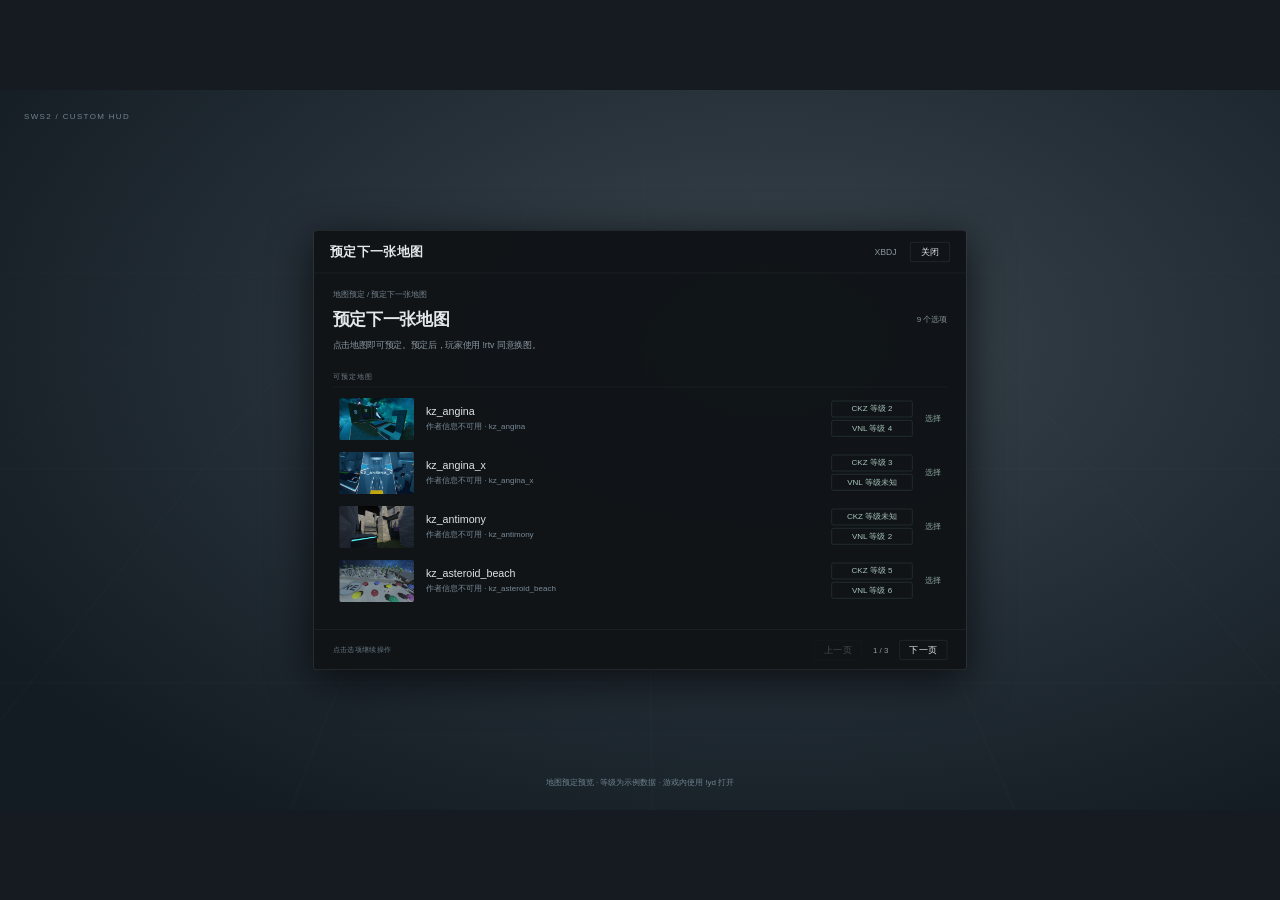
==== preview/reservation.html @ 8ede8101 "feat: add the MapPicker layout and a persistent text sidebar - Add a MapPicker layout with four rows" ====
<!doctype html><html lang="zh-CN"><meta charset="UTF-8"><meta name="viewport" content="width=device-width,initial-scale=1"><title>SWS2 HUD · 交互预览</title><style>/* Original text-only layout. Reference: cs2kz !o's persistent categories and right pane.
   Panorama uses a 1080-high HUD canvas, scaled by CS2. Only map pickers use optional packaged map screenshots. */
.root, #sw_root { width: 100%; height: 100%; }
.root { z-index: 100; }
.hidden { display: none !important; }
Label { font-family: "Stratum2", "Noto Sans CJK SC", "Microsoft YaHei", sans-serif; color: #e4e8eb; }
.menu-box {
    width: 980px; height: 660px;
      display: flex; flex-direction: column;
    background-color: #111518fc; border: 1px solid #ffffff1c; border-radius: 6px;
    box-shadow: 0 14px 64px #000000b0;
    animation-name: panel-in; animation-duration: 0.16s; animation-timing-function: ease-out;
}
.window-header {
    width: 100%; height: 64px; padding: 0px 24px; display: flex; flex-direction: row;
    border-bottom: 1px solid #ffffff14;
}
.window-title { flex: 1; min-width: 0; width: auto;  font-size: 19px; font-weight: bold; letter-spacing: 1px; }
.operator { max-width: 220px;  margin-right: 20px; color: #89949d; font-size: 13px; white-space: nowrap; text-overflow: ellipsis; }
.close-btn { width: 60px; height: 30px;  border: 1px solid #ffffff1c; border-radius: 3px; }
.close-btn Label {   color: #a6afb6; font-size: 13px; white-space: nowrap; }
.close-btn:hover { background-color: #ffffff0c; }
.close-btn:hover Label { color: #ffffff; }
.panes { width: 100%; flex: 1; min-height: 0; height: auto; display: flex; flex-direction: row; }
.sidebar-nav {
    width: 214px; height: 100%; padding: 26px 14px 22px 14px;
    display: flex; flex-direction: column; border-right: 1px solid #ffffff14; background-color: #080b0e38;
}
.nav-heading { margin: 0px 12px 16px 12px; font-size: 11px; color: #707d87; letter-spacing: 1px; }
.categories { width: 100%; flex: 1; min-height: 0; height: auto; display: flex; flex-direction: column; }
.category {
    width: 100%; height: 44px; margin-bottom: 6px; padding: 0px 12px;
    border-left: 2px solid #ffffff00; border-radius: 3px;
    background-color: #ffffff00; transition-property: background-color; transition-duration: 0.08s;
}
.category Label { width: 100%;  font-size: 16px; color: #a0abb3; white-space: nowrap; text-overflow: ellipsis; }
.category:hover { background-color: #ffffff08; }
.category.selected { border-left: 2px solid #98c8bc; background-color: #ffffff0e; }
.category.selected Label { color: #e7f1ee; font-weight: bold; }
.category.disabled { opacity: 0.35; }
.category.disabled:hover { background-color: #ffffff00; }
.sidebar-hint { width: 100%; padding: 0px 12px; color: #626f79; font-size: 11px; line-height: 19px; }
.workspace { flex: 1; min-width: 0; width: auto; height: 100%; display: flex; flex-direction: column; }
.content { width: 100%; flex: 1; min-height: 0; height: auto; padding: 24px 28px 12px 28px; display: flex; flex-direction: column; }
.breadcrumb { width: 100%; height: 24px; color: #75838f; font-size: 12px; white-space: nowrap; text-overflow: ellipsis; }
.heading { width: 100%; height: 43px; display: flex; flex-direction: row; }
.menu-title { flex: 1; min-width: 0; width: auto;  font-size: 25px; font-weight: bold; white-space: nowrap; text-overflow: ellipsis; }
.count-badge {  margin-left: 14px; color: #82918e; font-size: 12px; }
.menu-comment { width: 100%; height: 52px; padding-top: 6px; }
#sw_comment_text { width: 100%; max-height: 44px; font-size: 13px; line-height: 21px; color: #89969f; text-overflow: ellipsis; }
.section-label { width: 100%; height: 28px; padding-top: 4px; color: #6f7b85; font-size: 11px; letter-spacing: 1px; border-bottom: 1px solid #ffffff10; }
.menu-items { width: 100%; flex: 1; min-height: 0; height: auto; padding-top: 8px; display: flex; flex-direction: column; }
.item {
    width: 100%; height: 61px; margin-bottom: 3px; padding: 0px 12px;
    display: flex; flex-direction: row; border-radius: 3px; background-color: #ffffff00;
    transition-property: background-color; transition-duration: 0.08s;
}
.item:hover { background-color: #ffffff0b; }
.item:active { background-color: #ffffff13; }
.item-body { flex: 1; min-width: 0; width: auto;  display: flex; flex-direction: column; }
.item-text { width: 100%; font-size: 16px; color: #dde3e7; white-space: nowrap; text-overflow: ellipsis; }
.item-comment { width: 100%; margin-top: 5px; font-size: 12px; color: #798a97; white-space: nowrap; text-overflow: ellipsis; }
.item-action {  margin-left: 18px; color: #8ba59d; font-size: 12px; }
.item.disabled { opacity: 0.35; }
.item.disabled:hover { background-color: #ffffff00; }
.item.destructive .item-text, .item.destructive .item-action { color: #e29b9e; }
.item.destructive:hover { background-color: #e29b9e0b; }
.confirmation #sw_comment_text { color: #c7b9a5; }
.confirmation .item { height: 72px; border: 1px solid #ffffff13; margin-top: 8px; }
.menu-footer { width: 100%; height: 60px; padding: 0px 28px; display: flex; flex-direction: row; border-top: 1px solid #ffffff10; }
.nav-btn, .page-btn { height: 30px;  padding: 0px 12px; border: 1px solid #ffffff1a; border-radius: 3px; }
.nav-btn { min-width: 64px; margin-right: 8px; }
.page-btn { width: 72px; }
.nav-btn Label, .page-btn Label {   font-size: 12px; color: #a5b0b8; white-space: nowrap; }
.nav-btn:hover, .page-btn:hover { background-color: #ffffff0b; }
.page-btn.disabled { opacity: 0.25; }
.page-btn.disabled:hover { background-color: #ffffff00; }
.page-text { width: 56px;  text-align: center; font-size: 12px; color: #8e9ba5; }
.footer-text { flex: 1; min-width: 0; width: auto;  margin-right: 12px; font-size: 11px; color: #657580; white-space: nowrap; text-overflow: ellipsis; }
.sidebar-empty .menu-items { display: none !important; }
#sw_root.menu-refresh-a .menu-items { animation-name: items-in-a; animation-duration: 0.12s; animation-timing-function: ease-out; }
#sw_root.menu-refresh-b .menu-items { animation-name: items-in-b; animation-duration: 0.12s; animation-timing-function: ease-out; }
@keyframes panel-in {
    0% { opacity: 0; transform: translate3d(0px, 6px, 0px); }
    100% { opacity: 1; transform: translate3d(0px, 0px, 0px); }
}
@keyframes items-in-a {
    0% { opacity: 0.4; }
    100% { opacity: 1; }
}
@keyframes items-in-b {
    0% { opacity: 0.4; }
    100% { opacity: 1; }
}

/* Map reservations share the window but do not show the admin navigation. */
.item.map-row { height: 78px; padding: 0px 10px; }
.map-thumbnail { width: 112px; height: 63px; margin-right: 18px;  background-color: #1b2227; border-radius: 3px; overflow: clip; }
.no-image { width: 100%;  text-align: center; color: #657580; font-size: 11px; }
.map-artwork { width: 100%; height: 100%; background-size: cover; background-position: center; background-repeat: no-repeat; }
.map-tiers { width: 122px;  margin-left: 20px; display: flex; flex-direction: column; }
.map-tier { width: 100%; margin: 2px 0px; padding: 3px 8px; border: 1px solid #98c8bc30; border-radius: 3px; color: #a8c4ba; font-size: 12px; text-align: center; white-space: nowrap; }

/* Generated by tools/build_map_thumbnails.py. Local screenshots only. */
.map-thumb-2f8f480259fca347 { background-image: url("../workshop/panorama/images/custom_game/sws2cs2menus/maps/map-thumb-2f8f480259fca347.jpg"); }
.map-thumb-6b1ae49e5568cf66 { background-image: url("../workshop/panorama/images/custom_game/sws2cs2menus/maps/map-thumb-6b1ae49e5568cf66.jpg"); }
.map-thumb-da8abf7a8d4b1353 { background-image: url("../workshop/panorama/images/custom_game/sws2cs2menus/maps/map-thumb-da8abf7a8d4b1353.jpg"); }
.map-thumb-9224bb7e06672014 { background-image: url("../workshop/panorama/images/custom_game/sws2cs2menus/maps/map-thumb-9224bb7e06672014.jpg"); }
.map-thumb-3d90a481648b4ae9 { background-image: url("../workshop/panorama/images/custom_game/sws2cs2menus/maps/map-thumb-3d90a481648b4ae9.jpg"); }
.map-thumb-017df662f72cf8cb { background-image: url("../workshop/panorama/images/custom_game/sws2cs2menus/maps/map-thumb-017df662f72cf8cb.jpg"); }
.map-thumb-41155f61f1b70b19 { background-image: url("../workshop/panorama/images/custom_game/sws2cs2menus/maps/map-thumb-41155f61f1b70b19.jpg"); }
.map-thumb-a69876ab9d6ff1d5 { background-image: url("../workshop/panorama/images/custom_game/sws2cs2menus/maps/map-thumb-a69876ab9d6ff1d5.jpg"); }
.map-thumb-f2ef50ebd42b8c2c { background-image: url("../workshop/panorama/images/custom_game/sws2cs2menus/maps/map-thumb-f2ef50ebd42b8c2c.jpg"); }
.map-thumb-7d4a7b992f9a886d { background-image: url("../workshop/panorama/images/custom_game/sws2cs2menus/maps/map-thumb-7d4a7b992f9a886d.jpg"); }
.map-thumb-d42480e5d5838945 { background-image: url("../workshop/panorama/images/custom_game/sws2cs2menus/maps/map-thumb-d42480e5d5838945.jpg"); }
.map-thumb-5f5fba13266a5160 { background-image: url("../workshop/panorama/images/custom_game/sws2cs2menus/maps/map-thumb-5f5fba13266a5160.jpg"); }
.map-thumb-adcb1a3047d977a8 { background-image: url("../workshop/panorama/images/custom_game/sws2cs2menus/maps/map-thumb-adcb1a3047d977a8.jpg"); }
.map-thumb-d116072ace399b19 { background-image: url("../workshop/panorama/images/custom_game/sws2cs2menus/maps/map-thumb-d116072ace399b19.jpg"); }
.map-thumb-3e3b2c1d2e6691f6 { background-image: url("../workshop/panorama/images/custom_game/sws2cs2menus/maps/map-thumb-3e3b2c1d2e6691f6.jpg"); }


* { box-sizing: border-box; flex-shrink: 0; }
body { margin: 0; overflow: hidden; font: 14px "Noto Sans CJK SC", "Microsoft YaHei", sans-serif; background: #151b20; color: #e4e8eb; }
button { position: relative; font: inherit; cursor: pointer; color: inherit; text-align: left; border: 0; background: transparent; }
button:focus-visible { outline: 1px solid #98c8bc; outline-offset: 2px; }
span { display: block; }
div { position: relative; }
button:disabled { cursor: default; }
#stage { width: 1920px; height: 1080px; position: absolute; transform-origin: top left; }
.game { position: absolute; inset: 0; overflow: hidden; background: radial-gradient(ellipse at 60% 35%, #39454c, #252f38 45%, #131c22 85%); }
.game:before { content: ''; position: absolute; inset: 0; background: repeating-linear-gradient(0deg, transparent, transparent 130px, #b8cdd706 131px), repeating-linear-gradient(90deg, transparent, transparent 160px, #b8cdd706 161px); transform: perspective(550px) rotateX(35deg) scale(2); }
.preview-label { position: absolute; top: 32px; left: 36px; font-size: 12px; letter-spacing: 2px; color: #71838f; }
.preview-note { position: absolute; bottom: 32px; width: 100%; text-align: center; color: #71838f; font-size: 12px; }
#sw_root { display: flex; align-items: center; justify-content: center; }
.root, #sw_root { pointer-events: none; }
.menu-box { pointer-events: auto; overflow: hidden; }
.window-header, .heading, .menu-footer, .item, .category { align-items: center; }
.map-thumbnail { position: relative; overflow: hidden; display: flex; align-items: center; }
.map-artwork { position: absolute; inset: 0; }
.category { display: flex; }
.nav-btn, .page-btn, .close-btn { display: flex; align-items: center; justify-content: center; }
.item-body { overflow: hidden; }
.menu-title, .item-text, .item-comment, #sw_operator, #sw_context { overflow: hidden; }
.footer-text { overflow: hidden; }
#toast { position: absolute; bottom: 112px; left: 50%; transform: translateX(-50%); padding: 12px 24px; border: 1px solid #98c8bc40; border-radius: 4px; background: #17211f; color: #b4cec5; display: none; }
#reopen { position: absolute; inset: 0; margin: auto; width: 200px; height: 48px; border: 1px solid #98c8bc40; border-radius: 4px; background: #17211f; text-align: center; display: none; }
</style><div id="stage"><div class="game"></div><div class="preview-label">SWS2 / CUSTOM HUD</div><div class="root"><div id="sw_root"><div class="menu-box"><div class="window-header"><span id="sw_brand" class="window-title"></span><span id="sw_operator" class="operator"></span><button id="sw_close" class="close-btn"><span id="sw_close_text"></span></button></div><div class="panes"><div id="sw_sidebar" class="sidebar-nav"><span id="sw_navigation" class="nav-heading"></span><div class="categories"><button id="sw_category0" class="category"><span id="sw_category0_text"></span></button><button id="sw_category1" class="category"><span id="sw_category1_text"></span></button><button id="sw_category2" class="category"><span id="sw_category2_text"></span></button><button id="sw_category3" class="category"><span id="sw_category3_text"></span></button><button id="sw_category4" class="category"><span id="sw_category4_text"></span></button></div><span id="sw_sidebar_hint" class="sidebar-hint"></span></div><div class="workspace"><div class="content"><span id="sw_context" class="breadcrumb"></span><div class="heading"><span id="sw_title" class="menu-title"></span><span id="sw_count" class="count-badge"></span></div><div id="sw_comment" class="menu-comment"><span id="sw_comment_text"></span></div><span id="sw_section" class="section-label"></span><div class="menu-items"><button id="sw_item0" class="item"><div id="sw_item0_thumbnail" class="map-thumbnail hidden"><span id="sw_item0_no_image" class="no-image"></span><div id="sw_item0_artwork" class="map-artwork"></div></div><div class="item-body"><span id="sw_item0_text" class="item-text"></span><span id="sw_item0_comment" class="item-comment"></span></div><div id="sw_item0_tiers" class="map-tiers hidden"><span id="sw_item0_ckz_tier" class="map-tier"></span><span id="sw_item0_vnl_tier" class="map-tier"></span></div><span id="sw_item0_action" class="item-action"></span></button><button id="sw_item1" class="item"><div id="sw_item1_thumbnail" class="map-thumbnail hidden"><span id="sw_item1_no_image" class="no-image"></span><div id="sw_item1_artwork" class="map-artwork"></div></div><div class="item-body"><span id="sw_item1_text" class="item-text"></span><span id="sw_item1_comment" class="item-comment"></span></div><div id="sw_item1_tiers" class="map-tiers hidden"><span id="sw_item1_ckz_tier" class="map-tier"></span><span id="sw_item1_vnl_tier" class="map-tier"></span></div><span id="sw_item1_action" class="item-action"></span></button><button id="sw_item2" class="item"><div id="sw_item2_thumbnail" class="map-thumbnail hidden"><span id="sw_item2_no_image" class="no-image"></span><div id="sw_item2_artwork" class="map-artwork"></div></div><div class="item-body"><span id="sw_item2_text" class="item-text"></span><span id="sw_item2_comment" class="item-comment"></span></div><div id="sw_item2_tiers" class="map-tiers hidden"><span id="sw_item2_ckz_tier" class="map-tier"></span><span id="sw_item2_vnl_tier" class="map-tier"></span></div><span id="sw_item2_action" class="item-action"></span></button><button id="sw_item3" class="item"><div id="sw_item3_thumbnail" class="map-thumbnail hidden"><span id="sw_item3_no_image" class="no-image"></span><div id="sw_item3_artwork" class="map-artwork"></div></div><div class="item-body"><span id="sw_item3_text" class="item-text"></span><span id="sw_item3_comment" class="item-comment"></span></div><div id="sw_item3_tiers" class="map-tiers hidden"><span id="sw_item3_ckz_tier" class="map-tier"></span><span id="sw_item3_vnl_tier" class="map-tier"></span></div><span id="sw_item3_action" class="item-action"></span></button><button id="sw_item4" class="item"><div id="sw_item4_thumbnail" class="map-thumbnail hidden"><span id="sw_item4_no_image" class="no-image"></span><div id="sw_item4_artwork" class="map-artwork"></div></div><div class="item-body"><span id="sw_item4_text" class="item-text"></span><span id="sw_item4_comment" class="item-comment"></span></div><div id="sw_item4_tiers" class="map-tiers hidden"><span id="sw_item4_ckz_tier" class="map-tier"></span><span id="sw_item4_vnl_tier" class="map-tier"></span></div><span id="sw_item4_action" class="item-action"></span></button></div></div><div class="menu-footer"><button id="sw_home" class="nav-btn"><span id="sw_home_text"></span></button><button id="sw_back" class="nav-btn"><span id="sw_back_text"></span></button><span id="sw_footer" class="footer-text"></span><button id="sw_prev" class="page-btn"><span id="sw_prev_text"></span></button><span id="sw_page" class="page-text"></span><button id="sw_next" class="page-btn"><span id="sw_next_text"></span></button></div></div></div></div></div></div><div class="preview-note">界面交互预览 · 示例数据 · 游戏内使用 !admin 打开</div><div id="toast" role="status"></div><button id="reopen">重新打开 !admin</button></div><script>
const $ = id => document.getElementById(id);
const text = (id, value) => { $(id).textContent = value; };
const maps = Object.entries({kz_angina:'3636272568',kz_angina_x:'3746453872',kz_antimony:'3609954118',kz_asteroid_beach:'3771237485',kz_avalon:'3583337319',kz_bayharborbhopper:'3593758954',kz_bhop_apricity:'3514400945',kz_bhop_majka:'3764093804',kz_bhop_slide:'3636997995'});
const people = ['XBDJ', 'Alice', '山海', 'KZ enjoyer', '夜航星', 'a_very_long_player_name_for_layout_check', '青空'];
const thumbnailClasses = {};
Promise.all(maps.map(async ([name,id])=>{ const hash=await crypto.subtle.digest('SHA-256',new TextEncoder().encode('workshop:'+id)); thumbnailClasses[id]='map-thumb-'+Array.from(new Uint8Array(hash)).map(x=>x.toString(16).padStart(2,'0')).join('').slice(0,16); })).then(()=>render());
const reservationMode = true;
const stack = [];
let activeCategory = 0;
const item = (name, comment, action, danger=false, disabled=false) => ({name, comment, action, danger, disabled});
function push(title, comment, items, layout='list') { stack.push({title,comment,items,layout,page:0}); render(); }
function toast(message) { text('toast', '预览：'+message); $('toast').style.display='block'; clearTimeout(window.toastTimer); window.toastTimer=setTimeout(()=>$('toast').style.display='none',3500); }
function selectCategory(index) { activeCategory=index; stack.length=0; if(index===0) players(); else mapList(); }
function home() { if(reservationMode) { stack.length=0; reservation(); } else selectCategory(0); }
function reservation() {
 const ckz=[2,3,null,5,1,6,4,7,8], vnl=[4,null,2,6,3,7,5,8,9]; // Illustrative preview data, not real map ratings.
 const items=maps.map(([name,id],i)=>({...item(name,'作者信息不可用 · '+name,()=>{
  toast('已预定 '+name+'，使用 !rtv 同意换图'); $('sw_root').classList.add('hidden'); $('reopen').style.display='block';
 }), map:true, ckz:ckz[i], vnl:vnl[i], workshopId:id}));
 push('预定下一张地图','点击地图即可预定。预定后，玩家使用 !rtv 同意换图。',items,'map-picker');
}
function players() { push('玩家操作','选择在线玩家，查看可用操作。受保护的玩家不可选择。',people.map((name,i)=>item(name+' ['+(i%2?'CT':'SPEC')+']',i===0?'目标受免疫等级保护。':'#'+i+'  ·  7656119800000000'+i,()=>actions(name),false,i===0))); }
function actions(name) { push('操作: '+name,'当前目标 · '+name,[
 item('踢出','断开连接，玩家仍可重新加入',()=>confirm('踢出 '+name+'?', '即将踢出 '+name+'。玩家将立即断开连接，之后仍可重新加入。','确认踢出',()=>{toast('已踢出 '+name);home();},true),true),
 item('封禁','选择时长，限制玩家加入服务器',()=>durations(name),true),
 ...['处决','拍击（10 伤害）','重生','冻结（5 秒）','禁麦（默认时长）','禁言（默认时长）','沉默（默认时长）'].map(action=>item(action,'',()=>toast('已执行'+action+' · '+name))) ]); }
function durations(name) { push('封禁: '+name,'选择封禁时长，下一步核对并确认。',['30 秒','60 秒','1 小时','1 天','3 天','7 天','30 天','永久'].map(duration=>item(duration,'',()=>confirm('封禁 '+name+'?','即将封禁 '+name+'，时长：'+duration+'。确认后将断开连接并限制加入服务器。','确认封禁',()=>{toast('已封禁 '+name+' · '+duration);home();},true)))); }
function mapList() {
 const items=maps.map(([name,id])=>item(name,'CKZ 未定级 | VNL 未定级 · Workshop ID: '+id,()=>confirm(
  '更换地图至 '+name+'?',
  '将切换至 '+name+'（'+id+'）。确认后开始 3 秒倒计时；未安装的工坊地图会先下载。',
  '确认更换地图',
  ()=>{toast('开始换图 · '+name);selectCategory(1);}
 )));
 push('地图管理','从配置的地图中选择。未安装的工坊地图会在确认后按需下载。',items);
}
function confirm(title, comment, label, action, danger=false) { push(title,comment,[item(label,'',action,danger),item('取消','返回上一步',()=>{stack.pop();render();})],'confirmation'); }
function render() {
 const frame=stack.at(-1), size=reservationMode?4:5, pages=Math.ceil(frame.items.length/size), rows=frame.items.slice(frame.page*size,(frame.page+1)*size);
 $('sw_root').className=(reservationMode?'':'sidebar ')+frame.layout;
 $('sw_sidebar').classList.toggle('hidden',reservationMode);
 text('sw_brand',reservationMode?'预定下一张地图':'管理员面板'); text('sw_operator','XBDJ'); text('sw_context', [reservationMode?'地图预定':'管理员面板',...stack.map(x=>x.title)].slice(-3).join('  /  '));
 text('sw_navigation','管理功能'); text('sw_sidebar_hint','选择功能，切换右侧操作内容。');
 for(let i=0;i<5;i++) {
  const el=$('sw_category'+i); el.className='category'+(i>1?' hidden':'')+(i===activeCategory?' selected':'');
  if(i<2) { text('sw_category'+i+'_text',i===0?'玩家操作':'地图管理'); el.onclick=()=>selectCategory(i); }
 }
 text('sw_title',frame.title); text('sw_comment_text',frame.comment); text('sw_count',frame.items.length+' 个选项'); text('sw_section',frame.layout==='confirmation'?'请核对操作信息':reservationMode?'可预定地图':'可用操作');
 text('sw_page',(frame.page+1)+' / '+pages); text('sw_footer','点击选项继续操作'); text('sw_home_text','首页'); text('sw_back_text','返回'); text('sw_close_text','关闭'); text('sw_prev_text','上一页'); text('sw_next_text','下一页');
 for(let i=0;i<5;i++) {
  const row=rows[i], el=$('sw_item'+i); el.className='item'+(!row?' hidden':'')+(row?.danger?' destructive':'')+(row?.disabled?' disabled':'')+(row?.map?' map-row':''); el.disabled=!row||!!row.disabled;
  $('sw_item'+i+'_thumbnail').classList.toggle('hidden',!row?.map); $('sw_item'+i+'_tiers').classList.toggle('hidden',!row?.map);
  $('sw_item'+i+'_artwork').className='map-artwork '+(thumbnailClasses[row?.workshopId]||'');
  text('sw_item'+i+'_ckz_tier',row?.ckz?'CKZ 等级 '+row.ckz:'CKZ 等级未知'); text('sw_item'+i+'_vnl_tier',row?.vnl?'VNL 等级 '+row.vnl:'VNL 等级未知'); text('sw_item'+i+'_no_image','暂无图片');
  if(!row) continue;
  text('sw_item'+i+'_text',row.name); text('sw_item'+i+'_comment',row.comment); text('sw_item'+i+'_action',row.disabled?'不可用':'选择');
  $('sw_item'+i+'_comment').classList.toggle('hidden',!row.comment); el.onclick=row.action;
 }
 $('sw_home').classList.add('hidden'); $('sw_back').classList.toggle('hidden',stack.length<2);
 $('sw_prev').disabled=frame.page===0; $('sw_next').disabled=frame.page===pages-1;
 $('sw_prev').classList.toggle('disabled',$('sw_prev').disabled); $('sw_next').classList.toggle('disabled',$('sw_next').disabled);
}
$('sw_prev').onclick=()=>{stack.at(-1).page--;render();}; $('sw_next').onclick=()=>{stack.at(-1).page++;render();};
$('sw_back').onclick=()=>{stack.pop();render();};
$('sw_close').onclick=()=>{$('sw_root').classList.add('hidden');$('reopen').style.display='block';};
$('reopen').onclick=()=>{$('reopen').style.display='none';home();};
function resize(){const scale=Math.min(innerWidth/1920,innerHeight/1080);$('stage').style.transform='scale('+scale+')';$('stage').style.left=(innerWidth-1920*scale)/2+'px';$('stage').style.top=(innerHeight-1080*scale)/2+'px';}
window.addEventListener('resize',resize);home();resize();

if(reservationMode) { document.querySelector('.preview-note').textContent='地图预定预览 · 等级为示例数据 · 游戏内使用 !yd 打开'; text('reopen','重新打开 !yd'); }
</script></html>
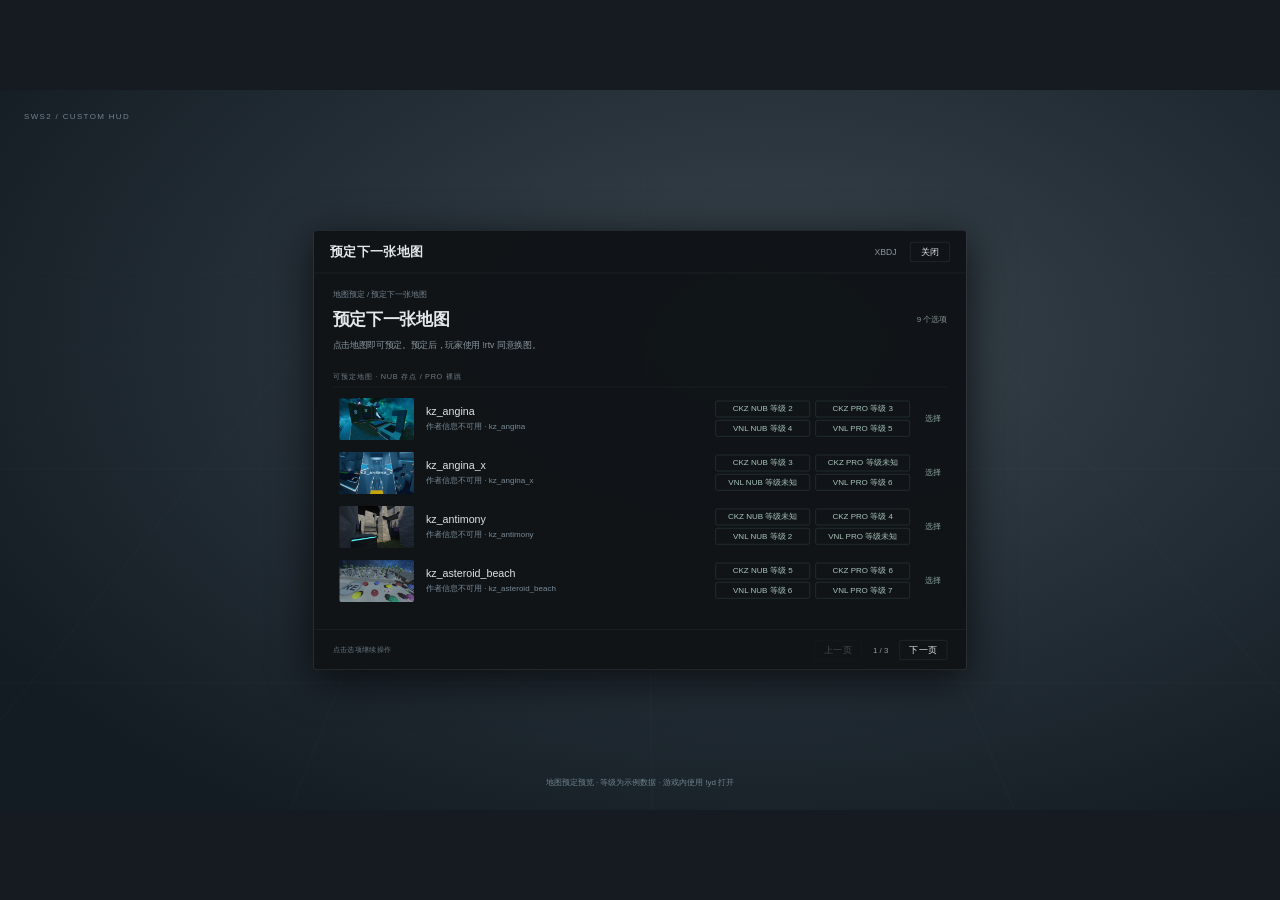
==== commit 9175967f: "feat: show four CKZ/VNL NUB/PRO map badges - Display four independent CKZ/VNL NUB/PRO badges in a tw" ====
--- a/preview/reservation.html
+++ b/preview/reservation.html
@@ -98,8 +98,9 @@
 .map-thumbnail { width: 112px; height: 63px; margin-right: 18px;  background-color: #1b2227; border-radius: 3px; overflow: clip; }
 .no-image { width: 100%;  text-align: center; color: #657580; font-size: 11px; }
 .map-artwork { width: 100%; height: 100%; background-size: cover; background-position: center; background-repeat: no-repeat; }
-.map-tiers { width: 122px;  margin-left: 20px; display: flex; flex-direction: column; }
-.map-tier { width: 100%; margin: 2px 0px; padding: 3px 8px; border: 1px solid #98c8bc30; border-radius: 3px; color: #a8c4ba; font-size: 12px; text-align: center; white-space: nowrap; }
+.map-tiers { width: 300px;  margin-left: 20px; display: flex; flex-direction: column; }
+.map-tier-pair { width: 100%; display: flex; flex-direction: row; }
+.map-tier { flex: 1; min-width: 0; width: auto; margin: 2px 4px; padding: 3px 8px; border: 1px solid #98c8bc30; border-radius: 3px; color: #a8c4ba; font-size: 12px; text-align: center; white-space: nowrap; }
 
 /* Generated by tools/build_map_thumbnails.py. Local screenshots only. */
 .map-thumb-2f8f480259fca347 { background-image: url("../workshop/panorama/images/custom_game/sws2cs2menus/maps/map-thumb-2f8f480259fca347.jpg"); }
@@ -144,7 +145,7 @@
 .footer-text { overflow: hidden; }
 #toast { position: absolute; bottom: 112px; left: 50%; transform: translateX(-50%); padding: 12px 24px; border: 1px solid #98c8bc40; border-radius: 4px; background: #17211f; color: #b4cec5; display: none; }
 #reopen { position: absolute; inset: 0; margin: auto; width: 200px; height: 48px; border: 1px solid #98c8bc40; border-radius: 4px; background: #17211f; text-align: center; display: none; }
-</style><div id="stage"><div class="game"></div><div class="preview-label">SWS2 / CUSTOM HUD</div><div class="root"><div id="sw_root"><div class="menu-box"><div class="window-header"><span id="sw_brand" class="window-title"></span><span id="sw_operator" class="operator"></span><button id="sw_close" class="close-btn"><span id="sw_close_text"></span></button></div><div class="panes"><div id="sw_sidebar" class="sidebar-nav"><span id="sw_navigation" class="nav-heading"></span><div class="categories"><button id="sw_category0" class="category"><span id="sw_category0_text"></span></button><button id="sw_category1" class="category"><span id="sw_category1_text"></span></button><button id="sw_category2" class="category"><span id="sw_category2_text"></span></button><button id="sw_category3" class="category"><span id="sw_category3_text"></span></button><button id="sw_category4" class="category"><span id="sw_category4_text"></span></button></div><span id="sw_sidebar_hint" class="sidebar-hint"></span></div><div class="workspace"><div class="content"><span id="sw_context" class="breadcrumb"></span><div class="heading"><span id="sw_title" class="menu-title"></span><span id="sw_count" class="count-badge"></span></div><div id="sw_comment" class="menu-comment"><span id="sw_comment_text"></span></div><span id="sw_section" class="section-label"></span><div class="menu-items"><button id="sw_item0" class="item"><div id="sw_item0_thumbnail" class="map-thumbnail hidden"><span id="sw_item0_no_image" class="no-image"></span><div id="sw_item0_artwork" class="map-artwork"></div></div><div class="item-body"><span id="sw_item0_text" class="item-text"></span><span id="sw_item0_comment" class="item-comment"></span></div><div id="sw_item0_tiers" class="map-tiers hidden"><span id="sw_item0_ckz_tier" class="map-tier"></span><span id="sw_item0_vnl_tier" class="map-tier"></span></div><span id="sw_item0_action" class="item-action"></span></button><button id="sw_item1" class="item"><div id="sw_item1_thumbnail" class="map-thumbnail hidden"><span id="sw_item1_no_image" class="no-image"></span><div id="sw_item1_artwork" class="map-artwork"></div></div><div class="item-body"><span id="sw_item1_text" class="item-text"></span><span id="sw_item1_comment" class="item-comment"></span></div><div id="sw_item1_tiers" class="map-tiers hidden"><span id="sw_item1_ckz_tier" class="map-tier"></span><span id="sw_item1_vnl_tier" class="map-tier"></span></div><span id="sw_item1_action" class="item-action"></span></button><button id="sw_item2" class="item"><div id="sw_item2_thumbnail" class="map-thumbnail hidden"><span id="sw_item2_no_image" class="no-image"></span><div id="sw_item2_artwork" class="map-artwork"></div></div><div class="item-body"><span id="sw_item2_text" class="item-text"></span><span id="sw_item2_comment" class="item-comment"></span></div><div id="sw_item2_tiers" class="map-tiers hidden"><span id="sw_item2_ckz_tier" class="map-tier"></span><span id="sw_item2_vnl_tier" class="map-tier"></span></div><span id="sw_item2_action" class="item-action"></span></button><button id="sw_item3" class="item"><div id="sw_item3_thumbnail" class="map-thumbnail hidden"><span id="sw_item3_no_image" class="no-image"></span><div id="sw_item3_artwork" class="map-artwork"></div></div><div class="item-body"><span id="sw_item3_text" class="item-text"></span><span id="sw_item3_comment" class="item-comment"></span></div><div id="sw_item3_tiers" class="map-tiers hidden"><span id="sw_item3_ckz_tier" class="map-tier"></span><span id="sw_item3_vnl_tier" class="map-tier"></span></div><span id="sw_item3_action" class="item-action"></span></button><button id="sw_item4" class="item"><div id="sw_item4_thumbnail" class="map-thumbnail hidden"><span id="sw_item4_no_image" class="no-image"></span><div id="sw_item4_artwork" class="map-artwork"></div></div><div class="item-body"><span id="sw_item4_text" class="item-text"></span><span id="sw_item4_comment" class="item-comment"></span></div><div id="sw_item4_tiers" class="map-tiers hidden"><span id="sw_item4_ckz_tier" class="map-tier"></span><span id="sw_item4_vnl_tier" class="map-tier"></span></div><span id="sw_item4_action" class="item-action"></span></button></div></div><div class="menu-footer"><button id="sw_home" class="nav-btn"><span id="sw_home_text"></span></button><button id="sw_back" class="nav-btn"><span id="sw_back_text"></span></button><span id="sw_footer" class="footer-text"></span><button id="sw_prev" class="page-btn"><span id="sw_prev_text"></span></button><span id="sw_page" class="page-text"></span><button id="sw_next" class="page-btn"><span id="sw_next_text"></span></button></div></div></div></div></div></div><div class="preview-note">界面交互预览 · 示例数据 · 游戏内使用 !admin 打开</div><div id="toast" role="status"></div><button id="reopen">重新打开 !admin</button></div><script>
+</style><div id="stage"><div class="game"></div><div class="preview-label">SWS2 / CUSTOM HUD</div><div class="root"><div id="sw_root"><div class="menu-box"><div class="window-header"><span id="sw_brand" class="window-title"></span><span id="sw_operator" class="operator"></span><button id="sw_close" class="close-btn"><span id="sw_close_text"></span></button></div><div class="panes"><div id="sw_sidebar" class="sidebar-nav"><span id="sw_navigation" class="nav-heading"></span><div class="categories"><button id="sw_category0" class="category"><span id="sw_category0_text"></span></button><button id="sw_category1" class="category"><span id="sw_category1_text"></span></button><button id="sw_category2" class="category"><span id="sw_category2_text"></span></button><button id="sw_category3" class="category"><span id="sw_category3_text"></span></button><button id="sw_category4" class="category"><span id="sw_category4_text"></span></button></div><span id="sw_sidebar_hint" class="sidebar-hint"></span></div><div class="workspace"><div class="content"><span id="sw_context" class="breadcrumb"></span><div class="heading"><span id="sw_title" class="menu-title"></span><span id="sw_count" class="count-badge"></span></div><div id="sw_comment" class="menu-comment"><span id="sw_comment_text"></span></div><span id="sw_section" class="section-label"></span><div class="menu-items"><button id="sw_item0" class="item"><div id="sw_item0_thumbnail" class="map-thumbnail hidden"><span id="sw_item0_no_image" class="no-image"></span><div id="sw_item0_artwork" class="map-artwork"></div></div><div class="item-body"><span id="sw_item0_text" class="item-text"></span><span id="sw_item0_comment" class="item-comment"></span></div><div id="sw_item0_tiers" class="map-tiers hidden"><div class="map-tier-pair"><span id="sw_item0_ckz_nub_tier" class="map-tier"></span><span id="sw_item0_ckz_pro_tier" class="map-tier"></span></div><div class="map-tier-pair"><span id="sw_item0_vnl_nub_tier" class="map-tier"></span><span id="sw_item0_vnl_pro_tier" class="map-tier"></span></div></div><span id="sw_item0_action" class="item-action"></span></button><button id="sw_item1" class="item"><div id="sw_item1_thumbnail" class="map-thumbnail hidden"><span id="sw_item1_no_image" class="no-image"></span><div id="sw_item1_artwork" class="map-artwork"></div></div><div class="item-body"><span id="sw_item1_text" class="item-text"></span><span id="sw_item1_comment" class="item-comment"></span></div><div id="sw_item1_tiers" class="map-tiers hidden"><div class="map-tier-pair"><span id="sw_item1_ckz_nub_tier" class="map-tier"></span><span id="sw_item1_ckz_pro_tier" class="map-tier"></span></div><div class="map-tier-pair"><span id="sw_item1_vnl_nub_tier" class="map-tier"></span><span id="sw_item1_vnl_pro_tier" class="map-tier"></span></div></div><span id="sw_item1_action" class="item-action"></span></button><button id="sw_item2" class="item"><div id="sw_item2_thumbnail" class="map-thumbnail hidden"><span id="sw_item2_no_image" class="no-image"></span><div id="sw_item2_artwork" class="map-artwork"></div></div><div class="item-body"><span id="sw_item2_text" class="item-text"></span><span id="sw_item2_comment" class="item-comment"></span></div><div id="sw_item2_tiers" class="map-tiers hidden"><div class="map-tier-pair"><span id="sw_item2_ckz_nub_tier" class="map-tier"></span><span id="sw_item2_ckz_pro_tier" class="map-tier"></span></div><div class="map-tier-pair"><span id="sw_item2_vnl_nub_tier" class="map-tier"></span><span id="sw_item2_vnl_pro_tier" class="map-tier"></span></div></div><span id="sw_item2_action" class="item-action"></span></button><button id="sw_item3" class="item"><div id="sw_item3_thumbnail" class="map-thumbnail hidden"><span id="sw_item3_no_image" class="no-image"></span><div id="sw_item3_artwork" class="map-artwork"></div></div><div class="item-body"><span id="sw_item3_text" class="item-text"></span><span id="sw_item3_comment" class="item-comment"></span></div><div id="sw_item3_tiers" class="map-tiers hidden"><div class="map-tier-pair"><span id="sw_item3_ckz_nub_tier" class="map-tier"></span><span id="sw_item3_ckz_pro_tier" class="map-tier"></span></div><div class="map-tier-pair"><span id="sw_item3_vnl_nub_tier" class="map-tier"></span><span id="sw_item3_vnl_pro_tier" class="map-tier"></span></div></div><span id="sw_item3_action" class="item-action"></span></button><button id="sw_item4" class="item"><div id="sw_item4_thumbnail" class="map-thumbnail hidden"><span id="sw_item4_no_image" class="no-image"></span><div id="sw_item4_artwork" class="map-artwork"></div></div><div class="item-body"><span id="sw_item4_text" class="item-text"></span><span id="sw_item4_comment" class="item-comment"></span></div><div id="sw_item4_tiers" class="map-tiers hidden"><div class="map-tier-pair"><span id="sw_item4_ckz_nub_tier" class="map-tier"></span><span id="sw_item4_ckz_pro_tier" class="map-tier"></span></div><div class="map-tier-pair"><span id="sw_item4_vnl_nub_tier" class="map-tier"></span><span id="sw_item4_vnl_pro_tier" class="map-tier"></span></div></div><span id="sw_item4_action" class="item-action"></span></button></div></div><div class="menu-footer"><button id="sw_home" class="nav-btn"><span id="sw_home_text"></span></button><button id="sw_back" class="nav-btn"><span id="sw_back_text"></span></button><span id="sw_footer" class="footer-text"></span><button id="sw_prev" class="page-btn"><span id="sw_prev_text"></span></button><span id="sw_page" class="page-text"></span><button id="sw_next" class="page-btn"><span id="sw_next_text"></span></button></div></div></div></div></div></div><div class="preview-note">界面交互预览 · 示例数据 · 游戏内使用 !admin 打开</div><div id="toast" role="status"></div><button id="reopen">重新打开 !admin</button></div><script>
 const $ = id => document.getElementById(id);
 const text = (id, value) => { $(id).textContent = value; };
 const maps = Object.entries({kz_angina:'3636272568',kz_angina_x:'3746453872',kz_antimony:'3609954118',kz_asteroid_beach:'3771237485',kz_avalon:'3583337319',kz_bayharborbhopper:'3593758954',kz_bhop_apricity:'3514400945',kz_bhop_majka:'3764093804',kz_bhop_slide:'3636997995'});
@@ -160,10 +161,10 @@
 function selectCategory(index) { activeCategory=index; stack.length=0; if(index===0) players(); else mapList(); }
 function home() { if(reservationMode) { stack.length=0; reservation(); } else selectCategory(0); }
 function reservation() {
- const ckz=[2,3,null,5,1,6,4,7,8], vnl=[4,null,2,6,3,7,5,8,9]; // Illustrative preview data, not real map ratings.
+ const ckzNub=[2,3,null,5,1,6,4,7,8], ckzPro=[3,null,4,6,2,7,5,8,9], vnlNub=[4,null,2,6,3,7,5,8,9], vnlPro=[5,6,null,7,4,8,6,9,10]; // Illustrative preview data, not real map ratings.
  const items=maps.map(([name,id],i)=>({...item(name,'作者信息不可用 · '+name,()=>{
   toast('已预定 '+name+'，使用 !rtv 同意换图'); $('sw_root').classList.add('hidden'); $('reopen').style.display='block';
- }), map:true, ckz:ckz[i], vnl:vnl[i], workshopId:id}));
+ }), map:true, ckzNub:ckzNub[i], ckzPro:ckzPro[i], vnlNub:vnlNub[i], vnlPro:vnlPro[i], workshopId:id}));
  push('预定下一张地图','点击地图即可预定。预定后，玩家使用 !rtv 同意换图。',items,'map-picker');
 }
 function players() { push('玩家操作','选择在线玩家，查看可用操作。受保护的玩家不可选择。',people.map((name,i)=>item(name+' ['+(i%2?'CT':'SPEC')+']',i===0?'目标受免疫等级保护。':'#'+i+'  ·  7656119800000000'+i,()=>actions(name),false,i===0))); }
@@ -173,7 +174,7 @@
  ...['处决','拍击（10 伤害）','重生','冻结（5 秒）','禁麦（默认时长）','禁言（默认时长）','沉默（默认时长）'].map(action=>item(action,'',()=>toast('已执行'+action+' · '+name))) ]); }
 function durations(name) { push('封禁: '+name,'选择封禁时长，下一步核对并确认。',['30 秒','60 秒','1 小时','1 天','3 天','7 天','30 天','永久'].map(duration=>item(duration,'',()=>confirm('封禁 '+name+'?','即将封禁 '+name+'，时长：'+duration+'。确认后将断开连接并限制加入服务器。','确认封禁',()=>{toast('已封禁 '+name+' · '+duration);home();},true)))); }
 function mapList() {
- const items=maps.map(([name,id])=>item(name,'CKZ 未定级 | VNL 未定级 · Workshop ID: '+id,()=>confirm(
+ const items=maps.map(([name,id])=>item(name,'CKZ NUB ? / PRO ? | VNL NUB ? / PRO ? · Workshop ID: '+id,()=>confirm(
   '更换地图至 '+name+'?',
   '将切换至 '+name+'（'+id+'）。确认后开始 3 秒倒计时；未安装的工坊地图会先下载。',
   '确认更换地图',
@@ -192,13 +193,13 @@
   const el=$('sw_category'+i); el.className='category'+(i>1?' hidden':'')+(i===activeCategory?' selected':'');
   if(i<2) { text('sw_category'+i+'_text',i===0?'玩家操作':'地图管理'); el.onclick=()=>selectCategory(i); }
  }
- text('sw_title',frame.title); text('sw_comment_text',frame.comment); text('sw_count',frame.items.length+' 个选项'); text('sw_section',frame.layout==='confirmation'?'请核对操作信息':reservationMode?'可预定地图':'可用操作');
+ text('sw_title',frame.title); text('sw_comment_text',frame.comment); text('sw_count',frame.items.length+' 个选项'); text('sw_section',frame.layout==='confirmation'?'请核对操作信息':reservationMode?'可预定地图 · NUB 存点 / PRO 裸跳':'可用操作');
  text('sw_page',(frame.page+1)+' / '+pages); text('sw_footer','点击选项继续操作'); text('sw_home_text','首页'); text('sw_back_text','返回'); text('sw_close_text','关闭'); text('sw_prev_text','上一页'); text('sw_next_text','下一页');
  for(let i=0;i<5;i++) {
   const row=rows[i], el=$('sw_item'+i); el.className='item'+(!row?' hidden':'')+(row?.danger?' destructive':'')+(row?.disabled?' disabled':'')+(row?.map?' map-row':''); el.disabled=!row||!!row.disabled;
   $('sw_item'+i+'_thumbnail').classList.toggle('hidden',!row?.map); $('sw_item'+i+'_tiers').classList.toggle('hidden',!row?.map);
   $('sw_item'+i+'_artwork').className='map-artwork '+(thumbnailClasses[row?.workshopId]||'');
-  text('sw_item'+i+'_ckz_tier',row?.ckz?'CKZ 等级 '+row.ckz:'CKZ 等级未知'); text('sw_item'+i+'_vnl_tier',row?.vnl?'VNL 等级 '+row.vnl:'VNL 等级未知'); text('sw_item'+i+'_no_image','暂无图片');
+  for (const [suffix,key,label] of [['ckz_nub_tier','ckzNub','CKZ NUB'],['ckz_pro_tier','ckzPro','CKZ PRO'],['vnl_nub_tier','vnlNub','VNL NUB'],['vnl_pro_tier','vnlPro','VNL PRO']]) { text('sw_item'+i+'_'+suffix,row?.[key]?label+' 等级 '+row[key]:label+' 等级未知'); } text('sw_item'+i+'_no_image','暂无图片');
   if(!row) continue;
   text('sw_item'+i+'_text',row.name); text('sw_item'+i+'_comment',row.comment); text('sw_item'+i+'_action',row.disabled?'不可用':'选择');
   $('sw_item'+i+'_comment').classList.toggle('hidden',!row.comment); el.onclick=row.action;
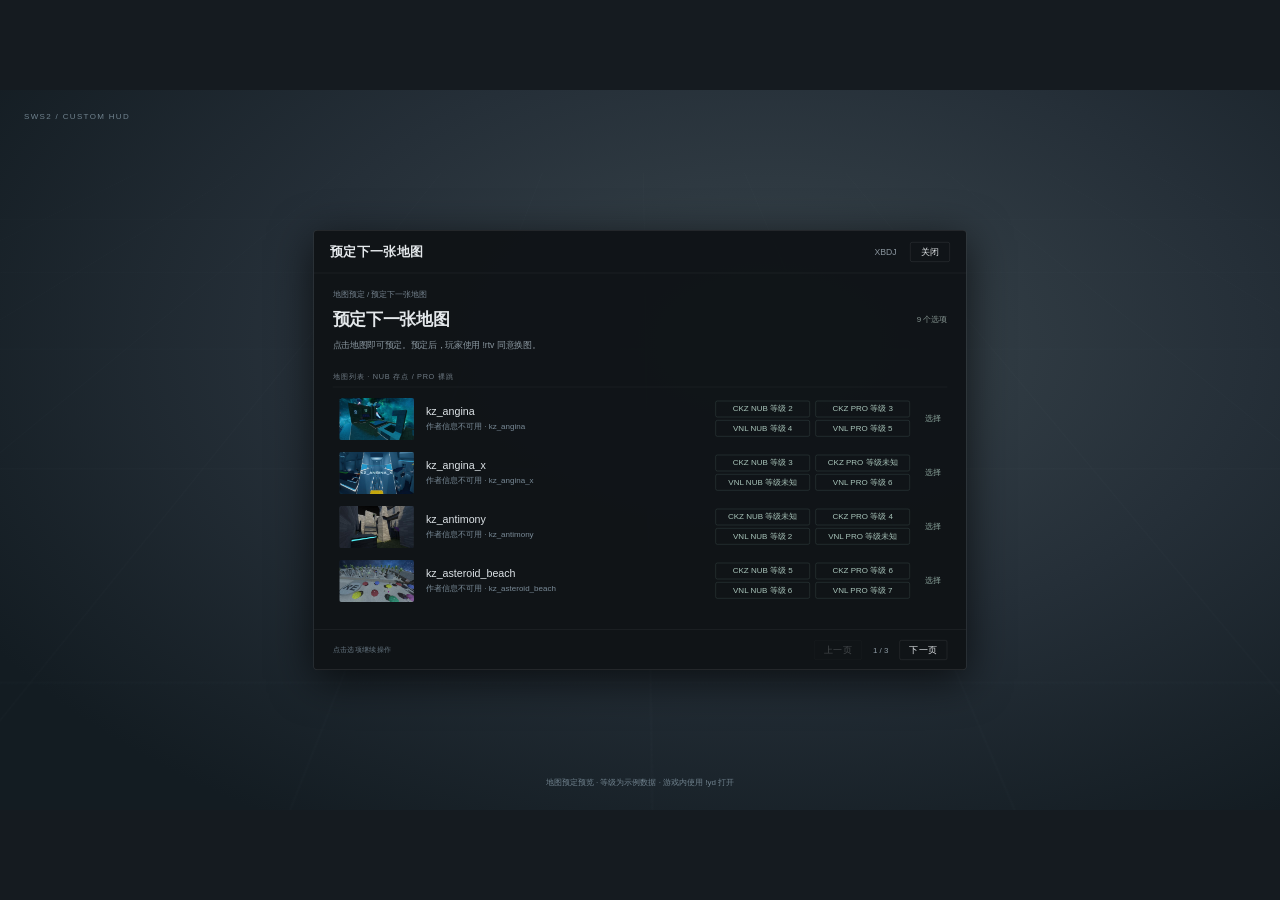
==== commit 8bcc9eea: "feat: mount the HUD addon automatically through MultiAddonManager - Register the HUD Workshop ID onc" ====
--- a/preview/reservation.html
+++ b/preview/reservation.html
@@ -102,6 +102,8 @@
 .map-tier-pair { width: 100%; display: flex; flex-direction: row; }
 .map-tier { flex: 1; min-width: 0; width: auto; margin: 2px 4px; padding: 3px 8px; border: 1px solid #98c8bc30; border-radius: 3px; color: #a8c4ba; font-size: 12px; text-align: center; white-space: nowrap; }
 
+.sidebar.map-picker .menu-box { width: 1160px; }
+
 /* Generated by tools/build_map_thumbnails.py. Local screenshots only. */
 .map-thumb-2f8f480259fca347 { background-image: url("../workshop/panorama/images/custom_game/sws2cs2menus/maps/map-thumb-2f8f480259fca347.jpg"); }
 .map-thumb-6b1ae49e5568cf66 { background-image: url("../workshop/panorama/images/custom_game/sws2cs2menus/maps/map-thumb-6b1ae49e5568cf66.jpg"); }
@@ -118,6 +120,90 @@
 .map-thumb-adcb1a3047d977a8 { background-image: url("../workshop/panorama/images/custom_game/sws2cs2menus/maps/map-thumb-adcb1a3047d977a8.jpg"); }
 .map-thumb-d116072ace399b19 { background-image: url("../workshop/panorama/images/custom_game/sws2cs2menus/maps/map-thumb-d116072ace399b19.jpg"); }
 .map-thumb-3e3b2c1d2e6691f6 { background-image: url("../workshop/panorama/images/custom_game/sws2cs2menus/maps/map-thumb-3e3b2c1d2e6691f6.jpg"); }
+.map-thumb-cd58a227b1913072 { background-image: url("../workshop/panorama/images/custom_game/sws2cs2menus/maps/map-thumb-cd58a227b1913072.jpg"); }
+.map-thumb-ba9cd0f06692917e { background-image: url("../workshop/panorama/images/custom_game/sws2cs2menus/maps/map-thumb-ba9cd0f06692917e.jpg"); }
+.map-thumb-e978efe7bb9f48c8 { background-image: url("../workshop/panorama/images/custom_game/sws2cs2menus/maps/map-thumb-e978efe7bb9f48c8.jpg"); }
+.map-thumb-0e6a6cca65c4664b { background-image: url("../workshop/panorama/images/custom_game/sws2cs2menus/maps/map-thumb-0e6a6cca65c4664b.jpg"); }
+.map-thumb-3309e0e31977d3d4 { background-image: url("../workshop/panorama/images/custom_game/sws2cs2menus/maps/map-thumb-3309e0e31977d3d4.jpg"); }
+.map-thumb-11fabed354148dce { background-image: url("../workshop/panorama/images/custom_game/sws2cs2menus/maps/map-thumb-11fabed354148dce.jpg"); }
+.map-thumb-d8a0f91f43650326 { background-image: url("../workshop/panorama/images/custom_game/sws2cs2menus/maps/map-thumb-d8a0f91f43650326.jpg"); }
+.map-thumb-af5b63537c13bb44 { background-image: url("../workshop/panorama/images/custom_game/sws2cs2menus/maps/map-thumb-af5b63537c13bb44.jpg"); }
+.map-thumb-9dce9130398b7ef5 { background-image: url("../workshop/panorama/images/custom_game/sws2cs2menus/maps/map-thumb-9dce9130398b7ef5.jpg"); }
+.map-thumb-de4d04b18e8d9c6e { background-image: url("../workshop/panorama/images/custom_game/sws2cs2menus/maps/map-thumb-de4d04b18e8d9c6e.jpg"); }
+.map-thumb-5409cdf031542bbc { background-image: url("../workshop/panorama/images/custom_game/sws2cs2menus/maps/map-thumb-5409cdf031542bbc.jpg"); }
+.map-thumb-aa8c3ee702f1b12a { background-image: url("../workshop/panorama/images/custom_game/sws2cs2menus/maps/map-thumb-aa8c3ee702f1b12a.jpg"); }
+.map-thumb-a0c8ec7977d2e6cb { background-image: url("../workshop/panorama/images/custom_game/sws2cs2menus/maps/map-thumb-a0c8ec7977d2e6cb.jpg"); }
+.map-thumb-b11e6ae9e0682b31 { background-image: url("../workshop/panorama/images/custom_game/sws2cs2menus/maps/map-thumb-b11e6ae9e0682b31.jpg"); }
+.map-thumb-a985d5000ec7ee59 { background-image: url("../workshop/panorama/images/custom_game/sws2cs2menus/maps/map-thumb-a985d5000ec7ee59.jpg"); }
+.map-thumb-59ff66c95e317663 { background-image: url("../workshop/panorama/images/custom_game/sws2cs2menus/maps/map-thumb-59ff66c95e317663.jpg"); }
+.map-thumb-2c8a25d1fdaaca6e { background-image: url("../workshop/panorama/images/custom_game/sws2cs2menus/maps/map-thumb-2c8a25d1fdaaca6e.jpg"); }
+.map-thumb-0eb0f147b84bb8d6 { background-image: url("../workshop/panorama/images/custom_game/sws2cs2menus/maps/map-thumb-0eb0f147b84bb8d6.jpg"); }
+.map-thumb-40f2af230aa0fd8f { background-image: url("../workshop/panorama/images/custom_game/sws2cs2menus/maps/map-thumb-40f2af230aa0fd8f.jpg"); }
+.map-thumb-da2399b8a48e2f52 { background-image: url("../workshop/panorama/images/custom_game/sws2cs2menus/maps/map-thumb-da2399b8a48e2f52.jpg"); }
+.map-thumb-0bea420570431b8e { background-image: url("../workshop/panorama/images/custom_game/sws2cs2menus/maps/map-thumb-0bea420570431b8e.jpg"); }
+.map-thumb-95a4689aedd19a8d { background-image: url("../workshop/panorama/images/custom_game/sws2cs2menus/maps/map-thumb-95a4689aedd19a8d.jpg"); }
+.map-thumb-97e97500308ff15a { background-image: url("../workshop/panorama/images/custom_game/sws2cs2menus/maps/map-thumb-97e97500308ff15a.jpg"); }
+.map-thumb-7ab99d62b6bb6662 { background-image: url("../workshop/panorama/images/custom_game/sws2cs2menus/maps/map-thumb-7ab99d62b6bb6662.jpg"); }
+.map-thumb-df5b25ec799444af { background-image: url("../workshop/panorama/images/custom_game/sws2cs2menus/maps/map-thumb-df5b25ec799444af.jpg"); }
+.map-thumb-907524d0da34dd2a { background-image: url("../workshop/panorama/images/custom_game/sws2cs2menus/maps/map-thumb-907524d0da34dd2a.jpg"); }
+.map-thumb-c02b58ce69de7ef5 { background-image: url("../workshop/panorama/images/custom_game/sws2cs2menus/maps/map-thumb-c02b58ce69de7ef5.jpg"); }
+.map-thumb-738f2fa84dc9bf0c { background-image: url("../workshop/panorama/images/custom_game/sws2cs2menus/maps/map-thumb-738f2fa84dc9bf0c.jpg"); }
+.map-thumb-126cb88fa1bfe226 { background-image: url("../workshop/panorama/images/custom_game/sws2cs2menus/maps/map-thumb-126cb88fa1bfe226.jpg"); }
+.map-thumb-7577c71857bb3716 { background-image: url("../workshop/panorama/images/custom_game/sws2cs2menus/maps/map-thumb-7577c71857bb3716.jpg"); }
+.map-thumb-994e28936c09a8e8 { background-image: url("../workshop/panorama/images/custom_game/sws2cs2menus/maps/map-thumb-994e28936c09a8e8.jpg"); }
+.map-thumb-82ea6c0827fb2ee1 { background-image: url("../workshop/panorama/images/custom_game/sws2cs2menus/maps/map-thumb-82ea6c0827fb2ee1.jpg"); }
+.map-thumb-0ef164840b700278 { background-image: url("../workshop/panorama/images/custom_game/sws2cs2menus/maps/map-thumb-0ef164840b700278.jpg"); }
+.map-thumb-7748011fbf350fd1 { background-image: url("../workshop/panorama/images/custom_game/sws2cs2menus/maps/map-thumb-7748011fbf350fd1.jpg"); }
+.map-thumb-038f55b3d25f917f { background-image: url("../workshop/panorama/images/custom_game/sws2cs2menus/maps/map-thumb-038f55b3d25f917f.jpg"); }
+.map-thumb-a58a4cb5273de3e9 { background-image: url("../workshop/panorama/images/custom_game/sws2cs2menus/maps/map-thumb-a58a4cb5273de3e9.jpg"); }
+.map-thumb-5d916f490829bfe3 { background-image: url("../workshop/panorama/images/custom_game/sws2cs2menus/maps/map-thumb-5d916f490829bfe3.jpg"); }
+.map-thumb-43efaea45b51b717 { background-image: url("../workshop/panorama/images/custom_game/sws2cs2menus/maps/map-thumb-43efaea45b51b717.jpg"); }
+.map-thumb-17971df3148ea79b { background-image: url("../workshop/panorama/images/custom_game/sws2cs2menus/maps/map-thumb-17971df3148ea79b.jpg"); }
+.map-thumb-eb5b33fe40760893 { background-image: url("../workshop/panorama/images/custom_game/sws2cs2menus/maps/map-thumb-eb5b33fe40760893.jpg"); }
+.map-thumb-ea2a38d425b3f74b { background-image: url("../workshop/panorama/images/custom_game/sws2cs2menus/maps/map-thumb-ea2a38d425b3f74b.jpg"); }
+.map-thumb-3b5dbf148a916022 { background-image: url("../workshop/panorama/images/custom_game/sws2cs2menus/maps/map-thumb-3b5dbf148a916022.jpg"); }
+.map-thumb-4e8c0883f106dfcf { background-image: url("../workshop/panorama/images/custom_game/sws2cs2menus/maps/map-thumb-4e8c0883f106dfcf.jpg"); }
+.map-thumb-14762c49059051c1 { background-image: url("../workshop/panorama/images/custom_game/sws2cs2menus/maps/map-thumb-14762c49059051c1.jpg"); }
+.map-thumb-ba21cc405a2ef09d { background-image: url("../workshop/panorama/images/custom_game/sws2cs2menus/maps/map-thumb-ba21cc405a2ef09d.jpg"); }
+.map-thumb-cf96e8c69c6c0860 { background-image: url("../workshop/panorama/images/custom_game/sws2cs2menus/maps/map-thumb-cf96e8c69c6c0860.jpg"); }
+.map-thumb-62af5852b1741dcd { background-image: url("../workshop/panorama/images/custom_game/sws2cs2menus/maps/map-thumb-62af5852b1741dcd.jpg"); }
+.map-thumb-f1c93325a8fb6b9e { background-image: url("../workshop/panorama/images/custom_game/sws2cs2menus/maps/map-thumb-f1c93325a8fb6b9e.jpg"); }
+.map-thumb-4bb55de0ec098336 { background-image: url("../workshop/panorama/images/custom_game/sws2cs2menus/maps/map-thumb-4bb55de0ec098336.jpg"); }
+.map-thumb-9bc3ce3a374c72d0 { background-image: url("../workshop/panorama/images/custom_game/sws2cs2menus/maps/map-thumb-9bc3ce3a374c72d0.jpg"); }
+.map-thumb-7b312fe5afa57f5a { background-image: url("../workshop/panorama/images/custom_game/sws2cs2menus/maps/map-thumb-7b312fe5afa57f5a.jpg"); }
+.map-thumb-414eccb09db721a8 { background-image: url("../workshop/panorama/images/custom_game/sws2cs2menus/maps/map-thumb-414eccb09db721a8.jpg"); }
+.map-thumb-75f6fd2df3bc4099 { background-image: url("../workshop/panorama/images/custom_game/sws2cs2menus/maps/map-thumb-75f6fd2df3bc4099.jpg"); }
+.map-thumb-d04704164cc85c47 { background-image: url("../workshop/panorama/images/custom_game/sws2cs2menus/maps/map-thumb-d04704164cc85c47.jpg"); }
+.map-thumb-f02b0868886d1466 { background-image: url("../workshop/panorama/images/custom_game/sws2cs2menus/maps/map-thumb-f02b0868886d1466.jpg"); }
+.map-thumb-f7c0e8a705d145b0 { background-image: url("../workshop/panorama/images/custom_game/sws2cs2menus/maps/map-thumb-f7c0e8a705d145b0.jpg"); }
+.map-thumb-3a659a6a329d05ef { background-image: url("../workshop/panorama/images/custom_game/sws2cs2menus/maps/map-thumb-3a659a6a329d05ef.jpg"); }
+.map-thumb-33d68553a8f0a309 { background-image: url("../workshop/panorama/images/custom_game/sws2cs2menus/maps/map-thumb-33d68553a8f0a309.jpg"); }
+.map-thumb-3e4175be062783bd { background-image: url("../workshop/panorama/images/custom_game/sws2cs2menus/maps/map-thumb-3e4175be062783bd.jpg"); }
+.map-thumb-e325f24918d7b2ab { background-image: url("../workshop/panorama/images/custom_game/sws2cs2menus/maps/map-thumb-e325f24918d7b2ab.jpg"); }
+.map-thumb-ed5447767e96941a { background-image: url("../workshop/panorama/images/custom_game/sws2cs2menus/maps/map-thumb-ed5447767e96941a.jpg"); }
+.map-thumb-894fba8c28248d92 { background-image: url("../workshop/panorama/images/custom_game/sws2cs2menus/maps/map-thumb-894fba8c28248d92.jpg"); }
+.map-thumb-b9348d94a760a2be { background-image: url("../workshop/panorama/images/custom_game/sws2cs2menus/maps/map-thumb-b9348d94a760a2be.jpg"); }
+.map-thumb-2b8069ab8a79a16e { background-image: url("../workshop/panorama/images/custom_game/sws2cs2menus/maps/map-thumb-2b8069ab8a79a16e.jpg"); }
+.map-thumb-c26b826aa2832808 { background-image: url("../workshop/panorama/images/custom_game/sws2cs2menus/maps/map-thumb-c26b826aa2832808.jpg"); }
+.map-thumb-4451bcd297c6f0e2 { background-image: url("../workshop/panorama/images/custom_game/sws2cs2menus/maps/map-thumb-4451bcd297c6f0e2.jpg"); }
+.map-thumb-c7f90fb93a81bc9e { background-image: url("../workshop/panorama/images/custom_game/sws2cs2menus/maps/map-thumb-c7f90fb93a81bc9e.jpg"); }
+.map-thumb-448a74573f807186 { background-image: url("../workshop/panorama/images/custom_game/sws2cs2menus/maps/map-thumb-448a74573f807186.jpg"); }
+.map-thumb-d5adf73b4e79cb6c { background-image: url("../workshop/panorama/images/custom_game/sws2cs2menus/maps/map-thumb-d5adf73b4e79cb6c.jpg"); }
+.map-thumb-25673e6583c25740 { background-image: url("../workshop/panorama/images/custom_game/sws2cs2menus/maps/map-thumb-25673e6583c25740.jpg"); }
+.map-thumb-e6c80d34a4136397 { background-image: url("../workshop/panorama/images/custom_game/sws2cs2menus/maps/map-thumb-e6c80d34a4136397.jpg"); }
+.map-thumb-3241ddeff062be97 { background-image: url("../workshop/panorama/images/custom_game/sws2cs2menus/maps/map-thumb-3241ddeff062be97.jpg"); }
+.map-thumb-270b062e99ddf21e { background-image: url("../workshop/panorama/images/custom_game/sws2cs2menus/maps/map-thumb-270b062e99ddf21e.jpg"); }
+.map-thumb-5fffefc152c603c3 { background-image: url("../workshop/panorama/images/custom_game/sws2cs2menus/maps/map-thumb-5fffefc152c603c3.jpg"); }
+.map-thumb-202c0ae47276af69 { background-image: url("../workshop/panorama/images/custom_game/sws2cs2menus/maps/map-thumb-202c0ae47276af69.jpg"); }
+.map-thumb-6415f35271976d97 { background-image: url("../workshop/panorama/images/custom_game/sws2cs2menus/maps/map-thumb-6415f35271976d97.jpg"); }
+.map-thumb-d45eb9e1c8ebd2e5 { background-image: url("../workshop/panorama/images/custom_game/sws2cs2menus/maps/map-thumb-d45eb9e1c8ebd2e5.jpg"); }
+.map-thumb-b5ef0d7b53a16a03 { background-image: url("../workshop/panorama/images/custom_game/sws2cs2menus/maps/map-thumb-b5ef0d7b53a16a03.jpg"); }
+.map-thumb-e2a057c235cc4883 { background-image: url("../workshop/panorama/images/custom_game/sws2cs2menus/maps/map-thumb-e2a057c235cc4883.jpg"); }
+.map-thumb-ac5084a79c3b5c0b { background-image: url("../workshop/panorama/images/custom_game/sws2cs2menus/maps/map-thumb-ac5084a79c3b5c0b.jpg"); }
+.map-thumb-944d7a9e37b2be40 { background-image: url("../workshop/panorama/images/custom_game/sws2cs2menus/maps/map-thumb-944d7a9e37b2be40.jpg"); }
+.map-thumb-e939a681a682af20 { background-image: url("../workshop/panorama/images/custom_game/sws2cs2menus/maps/map-thumb-e939a681a682af20.jpg"); }
+.map-thumb-929842465c654f26 { background-image: url("../workshop/panorama/images/custom_game/sws2cs2menus/maps/map-thumb-929842465c654f26.jpg"); }
+.map-thumb-652a0004abf83b51 { background-image: url("../workshop/panorama/images/custom_game/sws2cs2menus/maps/map-thumb-652a0004abf83b51.jpg"); }
 
 
 * { box-sizing: border-box; flex-shrink: 0; }
@@ -158,7 +244,7 @@
 const item = (name, comment, action, danger=false, disabled=false) => ({name, comment, action, danger, disabled});
 function push(title, comment, items, layout='list') { stack.push({title,comment,items,layout,page:0}); render(); }
 function toast(message) { text('toast', '预览：'+message); $('toast').style.display='block'; clearTimeout(window.toastTimer); window.toastTimer=setTimeout(()=>$('toast').style.display='none',3500); }
-function selectCategory(index) { activeCategory=index; stack.length=0; if(index===0) players(); else mapList(); }
+function selectCategory(index) { activeCategory=index; stack.length=0; if(index===0) players(); else if(index===1) mapList(); else banFilters(); }
 function home() { if(reservationMode) { stack.length=0; reservation(); } else selectCategory(0); }
 function reservation() {
  const ckzNub=[2,3,null,5,1,6,4,7,8], ckzPro=[3,null,4,6,2,7,5,8,9], vnlNub=[4,null,2,6,3,7,5,8,9], vnlPro=[5,6,null,7,4,8,6,9,10]; // Illustrative preview data, not real map ratings.
@@ -174,26 +260,51 @@
  ...['处决','拍击（10 伤害）','重生','冻结（5 秒）','禁麦（默认时长）','禁言（默认时长）','沉默（默认时长）'].map(action=>item(action,'',()=>toast('已执行'+action+' · '+name))) ]); }
 function durations(name) { push('封禁: '+name,'选择封禁时长，下一步核对并确认。',['30 秒','60 秒','1 小时','1 天','3 天','7 天','30 天','永久'].map(duration=>item(duration,'',()=>confirm('封禁 '+name+'?','即将封禁 '+name+'，时长：'+duration+'。确认后将断开连接并限制加入服务器。','确认封禁',()=>{toast('已封禁 '+name+' · '+duration);home();},true)))); }
 function mapList() {
- const items=maps.map(([name,id])=>item(name,'CKZ NUB ? / PRO ? | VNL NUB ? / PRO ? · Workshop ID: '+id,()=>confirm(
+ const items=maps.map(([name,id])=>({...item(name,'CKZ NUB ? / PRO ? | VNL NUB ? / PRO ? · Workshop ID: '+id,()=>confirm(
   '更换地图至 '+name+'?',
   '将切换至 '+name+'（'+id+'）。确认后开始 3 秒倒计时；未安装的工坊地图会先下载。',
   '确认更换地图',
   ()=>{toast('开始换图 · '+name);selectCategory(1);}
- )));
- push('地图管理','从配置的地图中选择。未安装的工坊地图会在确认后按需下载。',items);
+ )),map:true,workshopId:id}));
+ push('地图管理','从配置的地图中选择。未安装的工坊地图会在确认后按需下载。',items,'map-picker');
+}
+// Sample history only; the native plugin queries SQLite asynchronously in bounded pages.
+const banStatuses=['有效封禁','永久封禁','临时封禁','已过期','已解封','全部记录'];
+const banHistory=Array.from({length:11},(_,i)=>({name:['山海','Alice','夜航星'][i%3]+' '+(i+1),steam:'76561198000000'+String(i+10).padStart(3,'0'),reason:'违反服务器规则',admin:'XBDJ',status:i<4?1:i<7?2:i<9?3:4}));
+function banFilters() { push('封禁管理','搜索：!bans 昵称或SteamID --status=all；可组合管理员与日期条件。',banStatuses.map((name,status)=>item(name,'',()=>banResults(status,0)))); }
+function banResults(status,page) {
+ const records=banHistory.filter(x=>status===5||(status===0?x.status<3:x.status===status)), pages=Math.max(1,Math.ceil(records.length/3));
+ const items=records.slice(page*3,page*3+3).map(ban=>item(ban.name+' · '+ban.steam,ban.reason+' · '+ban.admin,()=>banDetails(ban)));
+ if(!items.length) items.push(item('没有符合条件的封禁记录','',()=>{},false,true));
+ function move(next) { stack.pop(); banResults(status,next); }
+ if(page>0) items.push(item('上一批记录','',()=>move(page-1)));
+ if(page+1<pages) items.push(item('下一批记录','',()=>move(page+1)));
+ push('封禁管理',banStatuses[status]+' · '+records.length+' 条记录 · 第 '+(page+1)+' / '+pages+' 页',items);
+}
+function banDetails(ban) {
+ const items=[];
+ if(ban.status<3) items.push(item('解封此玩家','核对记录并选择解封原因',()=>unbanReasons(ban)));
+ for(const [name,value] of [['封禁原因',ban.reason],['执行管理员',ban.admin+' · 76561198000000001'],['封禁时间','2026-11-14 21:00:00'],['到期时间',ban.status===1?'永久':'2026-11-21 21:00:00']]) items.push(item(name,value,()=>{},false,true));
+ push(ban.name,'SteamID: '+ban.steam,items);
+}
+function unbanReasons(ban) {
+ const items=['误封纠正','申诉通过','管理员复核'].map(reason=>item(reason,'',()=>{
+  confirm('解封此玩家','玩家：'+ban.name+' · '+ban.steam+'。原因：'+reason+'。','确认解封',()=>{ban.status=4;toast('已解封 '+ban.name);selectCategory(2);});
+ }));
+ push('解封此玩家','选择解封原因；自定义原因：!unban SteamID 原因。',items);
 }
 function confirm(title, comment, label, action, danger=false) { push(title,comment,[item(label,'',action,danger),item('取消','返回上一步',()=>{stack.pop();render();})],'confirmation'); }
 function render() {
- const frame=stack.at(-1), size=reservationMode?4:5, pages=Math.ceil(frame.items.length/size), rows=frame.items.slice(frame.page*size,(frame.page+1)*size);
+ const frame=stack.at(-1), size=frame.layout==='map-picker'?4:5, pages=Math.ceil(frame.items.length/size), rows=frame.items.slice(frame.page*size,(frame.page+1)*size);
  $('sw_root').className=(reservationMode?'':'sidebar ')+frame.layout;
  $('sw_sidebar').classList.toggle('hidden',reservationMode);
  text('sw_brand',reservationMode?'预定下一张地图':'管理员面板'); text('sw_operator','XBDJ'); text('sw_context', [reservationMode?'地图预定':'管理员面板',...stack.map(x=>x.title)].slice(-3).join('  /  '));
  text('sw_navigation','管理功能'); text('sw_sidebar_hint','选择功能，切换右侧操作内容。');
  for(let i=0;i<5;i++) {
-  const el=$('sw_category'+i); el.className='category'+(i>1?' hidden':'')+(i===activeCategory?' selected':'');
-  if(i<2) { text('sw_category'+i+'_text',i===0?'玩家操作':'地图管理'); el.onclick=()=>selectCategory(i); }
+  const el=$('sw_category'+i); el.className='category'+(i>2?' hidden':'')+(i===activeCategory?' selected':'');
+  if(i<3) { text('sw_category'+i+'_text',['玩家操作','地图管理','封禁管理'][i]); el.onclick=()=>selectCategory(i); }
  }
- text('sw_title',frame.title); text('sw_comment_text',frame.comment); text('sw_count',frame.items.length+' 个选项'); text('sw_section',frame.layout==='confirmation'?'请核对操作信息':reservationMode?'可预定地图 · NUB 存点 / PRO 裸跳':'可用操作');
+ text('sw_title',frame.title); text('sw_comment_text',frame.comment); text('sw_count',frame.items.length+' 个选项'); text('sw_section',frame.layout==='confirmation'?'请核对操作信息':frame.layout==='map-picker'?'地图列表 · NUB 存点 / PRO 裸跳':'可用操作');
  text('sw_page',(frame.page+1)+' / '+pages); text('sw_footer','点击选项继续操作'); text('sw_home_text','首页'); text('sw_back_text','返回'); text('sw_close_text','关闭'); text('sw_prev_text','上一页'); text('sw_next_text','下一页');
  for(let i=0;i<5;i++) {
   const row=rows[i], el=$('sw_item'+i); el.className='item'+(!row?' hidden':'')+(row?.danger?' destructive':'')+(row?.disabled?' disabled':'')+(row?.map?' map-row':''); el.disabled=!row||!!row.disabled;
